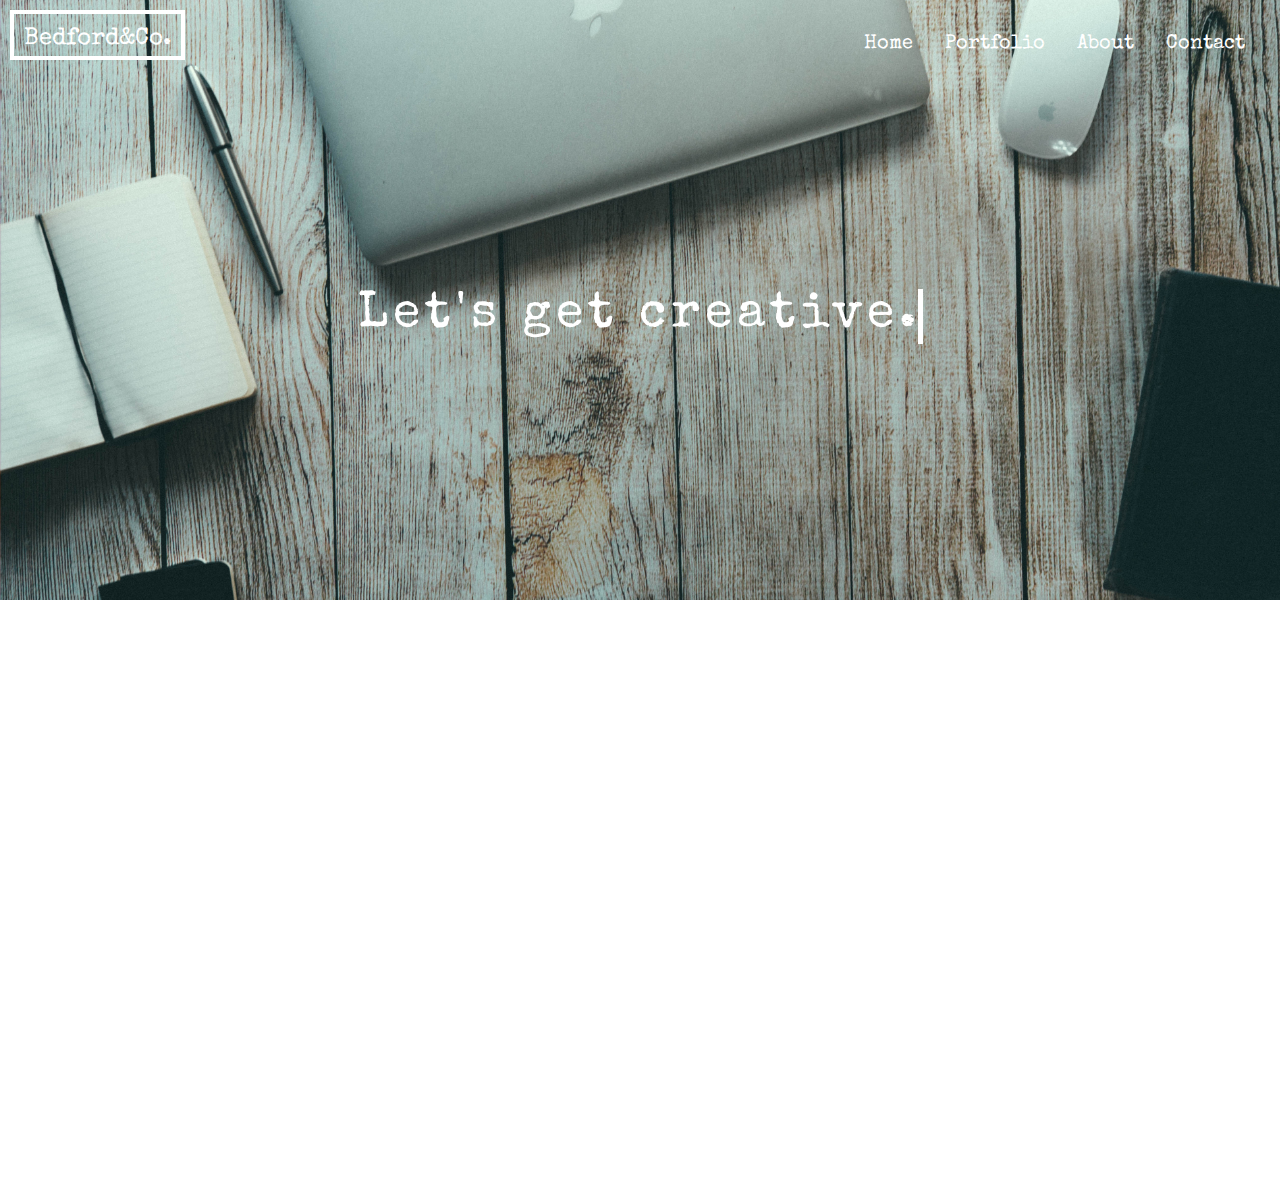
==== index.html @ 41f8a37c "home page with typewriting effect added" ====
<!DOCTYPE html>
<html lang="en">
  <head>
    <meta charset="UTF-8">
    <meta name="viewport" content="width=device-width, initial-scale=1.0">
    <meta http-equiv="X-UA-Compatible" content="ie=edge">
    <title>Bedfordandco</title>
    <link rel="stylesheet" href="css/bootstrap.min.css">
    <link rel="stylesheet" href="css/font-awesome.min.css">
    <link rel="stylesheet" href="css/style.css">
  </head>
  <body>
    <!-- nav section begins -->
    <a class="navbar-brand white-text special-elite" href="#" id="brand">Bedford&Co.</a>
    <ul class="nav nav-pills navbar-right special-elite">
      <li role="presentation"><a href="#">Home</a></li>
      <li role="presentation"><a href="#">Portfolio</a></li>
      <li role="presentation"><a href="#">About</a></li>
      <li role="presentation"><a href="#">Contact</a></li>
    </ul>
    <!-- nav section ends -->
    <!-- hero section begins -->
    <div class="container-fluid" id="workspace">
      <div class="col-sm-12 text-center" id="typewriter-wrapper">
      <h1 class="white-text special-elite" id="typewriter">Let's get creative.</h1>
      </div>
    </div>
    <!-- hero section ends -->
    <!-- portfolio section begins -->
    <div class="container-fluid" id="portfolio"></div>

    <!-- portfolio section ends -->

  </body>
</html>
---- css/style.css ----
/*===============FONTS===============*/
@import url('https://fonts.googleapis.com/css?family=Special+Elite');

/*===========UNIVERSALS============*/

#workspace {
  background-image: url('../img/workspace.jpg');
  height: 600px;
  background-attachment: fixed;
  background-size: cover;
}

#portfolio {
  background-color: #fff;
  height: 600px;
}

.white-text {
  color: #fff;
}

.special-elite {
  font-family: 'Special Elite', cursive;
}

/*===========NAVBAR===============*/

.nav {
  margin: 20px;
}

a {
    color: #fff;
    text-decoration: none;
}

.nav>li>a:focus, .nav>li>a:hover {
  background-color: rgba(0, 0, 0, .5)
}

a:focus, a:hover {
  color: #fff;
}

#brand {
  float: left;
  height: 50px;
  padding: 10px;
  margin: 10px;
  font-size: 24px;
  line-height: 30px;
  text-decoration: none;
  border: solid 4px #fff;
}

#brand:hover {
  color: #fff;
  background-color: rgba(0, 0, 0, .5)
}

ul>li {
  font-size: 20px;
}

/*===============HERO================*/

#typewriter-wrapper {
  margin-top: 200px;
}

#typewriter {
  font-size: 50px;
  overflow: hidden;
  border-right: 5px solid #fff;
  white-space: nowrap;
  margin: 0 auto;
  letter-spacing: 5px;
  animation:
    typing 6.5s steps(50, end),
    blink-caret .75s step-end infinite;
  width: 565px;
}

@keyframes typing {
  from { width: 0 }
  to { width: 565px }
}

@keyframes blink-caret {
  from, to { border-color: transparent }
  50% { border-color: #fff; }
}
}
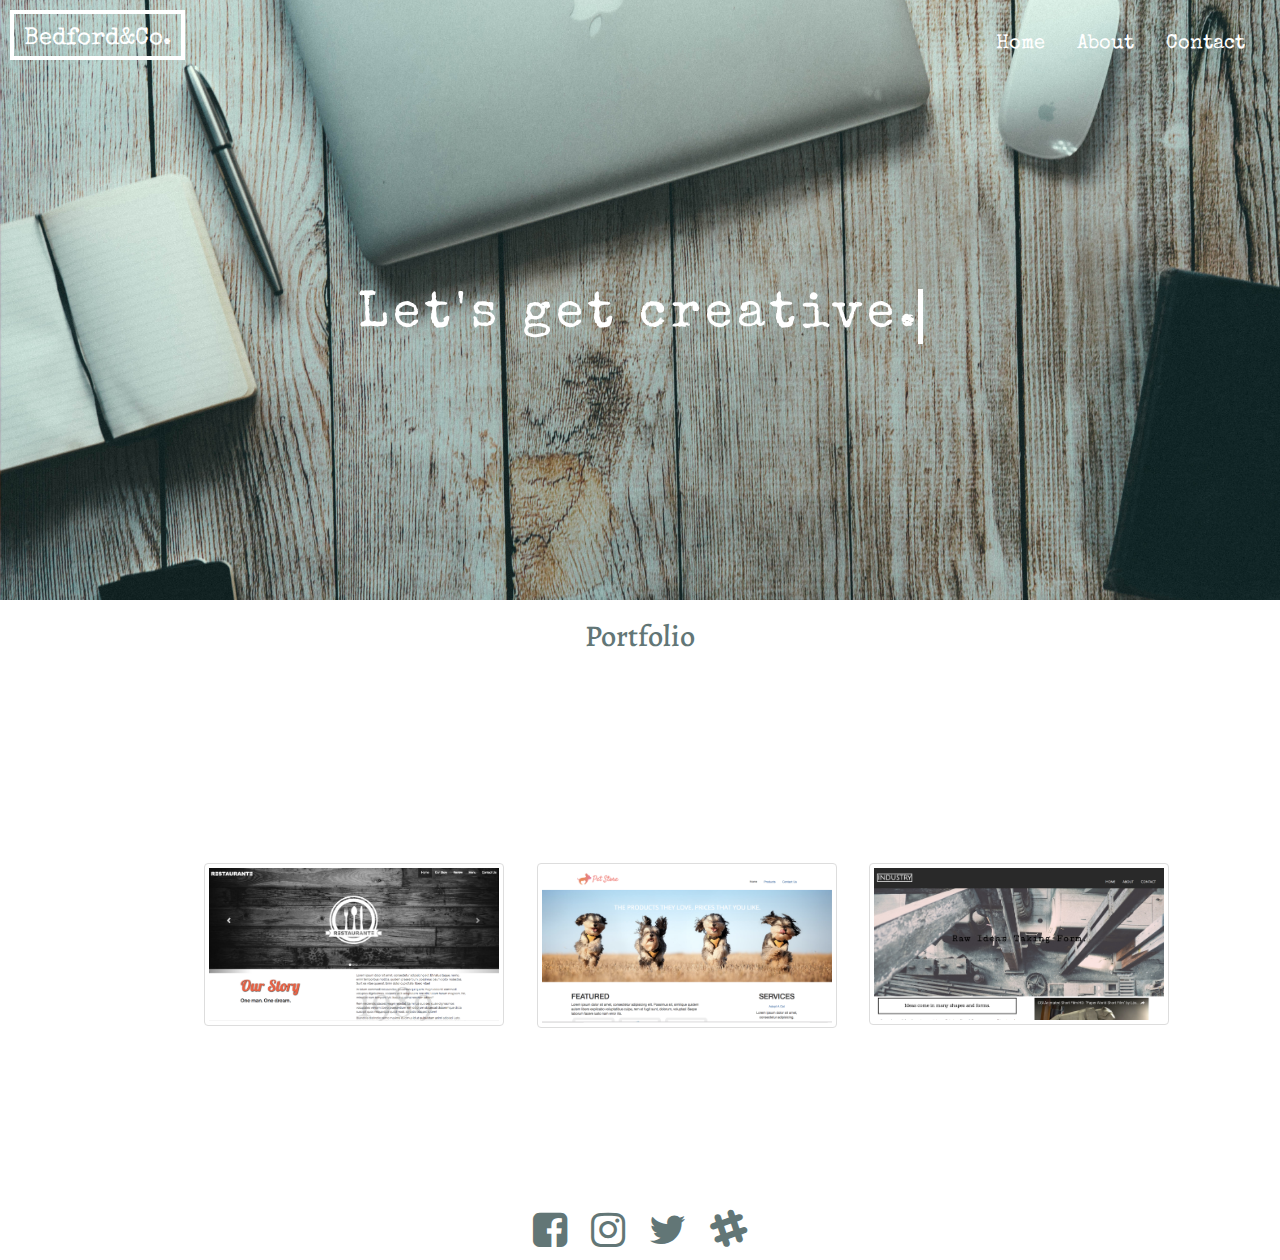
==== commit 4692822c: "more building of homepage and about page" ====
--- a/index.html
+++ b/index.html
@@ -11,25 +11,62 @@
   </head>
   <body>
     <!-- nav section begins -->
-    <a class="navbar-brand white-text special-elite" href="#" id="brand">Bedford&Co.</a>
+    <a class="navbar-brand white-text special-elite" href="index.html" id="brand">Bedford&Co.</a>
     <ul class="nav nav-pills navbar-right special-elite">
-      <li role="presentation"><a href="#">Home</a></li>
-      <li role="presentation"><a href="#">Portfolio</a></li>
-      <li role="presentation"><a href="#">About</a></li>
+      <li role="presentation"><a href="index.html">Home</a></li>
+      <!-- <li role="presentation"><a href="#">Portfolio</a></li> -->
+      <li role="presentation"><a href="about.html">About</a></li>
       <li role="presentation"><a href="#">Contact</a></li>
     </ul>
     <!-- nav section ends -->
     <!-- hero section begins -->
     <div class="container-fluid" id="workspace">
       <div class="col-sm-12 text-center" id="typewriter-wrapper">
-      <h1 class="white-text special-elite" id="typewriter">Let's get creative.</h1>
+        <h1 class="white-text special-elite" id="typewriter">Let's get creative.</h1>
       </div>
     </div>
     <!-- hero section ends -->
     <!-- portfolio section begins -->
-    <div class="container-fluid" id="portfolio"></div>
+    <div class="container-fluid" id="portfolio">
+      <div class="row">
+        <div class="col-sm-12 text-center">
+          <h2 class="grey-text alegreya">Portfolio</h2>
+        </div>
+      </div>
+    <!-- thumbnail section begins  -->
+      <div class="row" id="thumbnail-wrapper">
+        <div class="col-sm-3 col-sm-offset-1 thumbnail-gutter">
+          <a target="_blank" href="https://geekwiseb2.github.io/restaurante-mar-2017-danielbedford/" class="thumbnail">
+            <img src="img/Screenshot-1.png" alt="Website 1" class="img-responsive">
+          </a>
+        </div>
+        <div class="col-sm-3 thumbnail-gutter">
+          <a target="_blank" href="https://geekwiseb2.github.io/pet-store-class-danielbedford/" class="thumbnail">
+            <img src="img/Screenshot-2.png" alt="Website 2" class="img-responsive">
+          </a>
+        </div>
+        <div class="col-sm-3">
+          <a target="_blank" href="https://danielbedford.github.io/Final-Project/" class="thumbnail">
+            <img src="img/Screenshot-3.png" alt="Website 3" class="img-responsive">
+          </a>
+        </div>
+      </div>
+    <!-- thumbnail section ends  -->
+    </div>
+    <!-- portfolio section ends -->
+    <!-- footer section begins -->
+    <div class="row text-center">
+      <!-- font awesome icons section begins -->
+      <a target="_blank" href="https://www.facebook.com/"><i class="fa fa-facebook-square icon" aria-hidden="true"></i></a>
+      <a target="_blank" href="https://www.instagram.com/?hl=en"><i class="fa fa-instagram icon" aria-hidden="true"></i></a>
+      <a target="_blank" href="https://twitter.com/?lang=en"><i class="fa fa-twitter icon" aria-hidden="true"></i></a>
+      <a target="_blank" href="https://slack.com/"><i class="fa fa-slack icon" aria-hidden="true"></i></a>
+      <!-- font awesome icons section ends -->
+    </div>
+    <!-- footer section ends -->
 
-    <!-- portfolio section ends -->
-
+    <!-- javascript	 -->
+    <script src="https://ajax.googleapis.com/ajax/libs/jquery/1.11.3/jquery.min.js"></script>
+    <script src="js/bootstrap.min.js"></script>
   </body>
 </html>
--- a/css/style.css
+++ b/css/style.css
@@ -1,33 +1,38 @@
 /*===============FONTS===============*/
 @import url('https://fonts.googleapis.com/css?family=Special+Elite');
 
+@import url('https://fonts.googleapis.com/css?family=Alegreya');
+
 /*===========UNIVERSALS============*/
-
-#workspace {
-  background-image: url('../img/workspace.jpg');
-  height: 600px;
-  background-attachment: fixed;
-  background-size: cover;
-}
-
-#portfolio {
-  background-color: #fff;
-  height: 600px;
-}
 
 .white-text {
   color: #fff;
+}
+
+.grey-text {
+  color: #627676
 }
 
 .special-elite {
   font-family: 'Special Elite', cursive;
 }
 
-/*===========NAVBAR===============*/
+.alegreya {
+  font-family: 'Alegreya', serif;
+}
 
 .nav {
   margin: 20px;
 }
+
+.thumbnail-gutter {
+  margin-right: 80px;
+}
+
+.thumbnail {
+  width: 300px;
+}
+/*===========NAVBAR===============*/
 
 a {
     color: #fff;
@@ -64,6 +69,13 @@
 
 /*===============HERO================*/
 
+#workspace {
+  background-image: url('../img/workspace.jpg');
+  height: 600px;
+  background-attachment: fixed;
+  background-size: cover;
+}
+
 #typewriter-wrapper {
   margin-top: 200px;
 }
@@ -76,7 +88,7 @@
   margin: 0 auto;
   letter-spacing: 5px;
   animation:
-    typing 6.5s steps(50, end),
+    typing 4.5s steps(50, end),
     blink-caret .75s step-end infinite;
   width: 565px;
 }
@@ -89,5 +101,34 @@
 @keyframes blink-caret {
   from, to { border-color: transparent }
   50% { border-color: #fff; }
+  }
+
+@media screen and (max-width: 624px) {
+  h1#typewriter  {
+    font-size: 28px;
+    width: 370px;
+  }
+    @keyframes typing {
+      from { width: 0 }
+      to { width: 370px }
+    }
+  }
+
+/*===========PORTFOLIO SECTION===========*/
+
+#portfolio {
+  background-color: #fff;
+  height: 600px;
 }
+
+#thumbnail-wrapper {
+  margin: 200px 150px 100px 90px;
 }
+
+/*==============FOOTER===================*/
+
+.icon {
+  color: #627676;
+  font-size: 40px;
+  margin: 10px;
+}
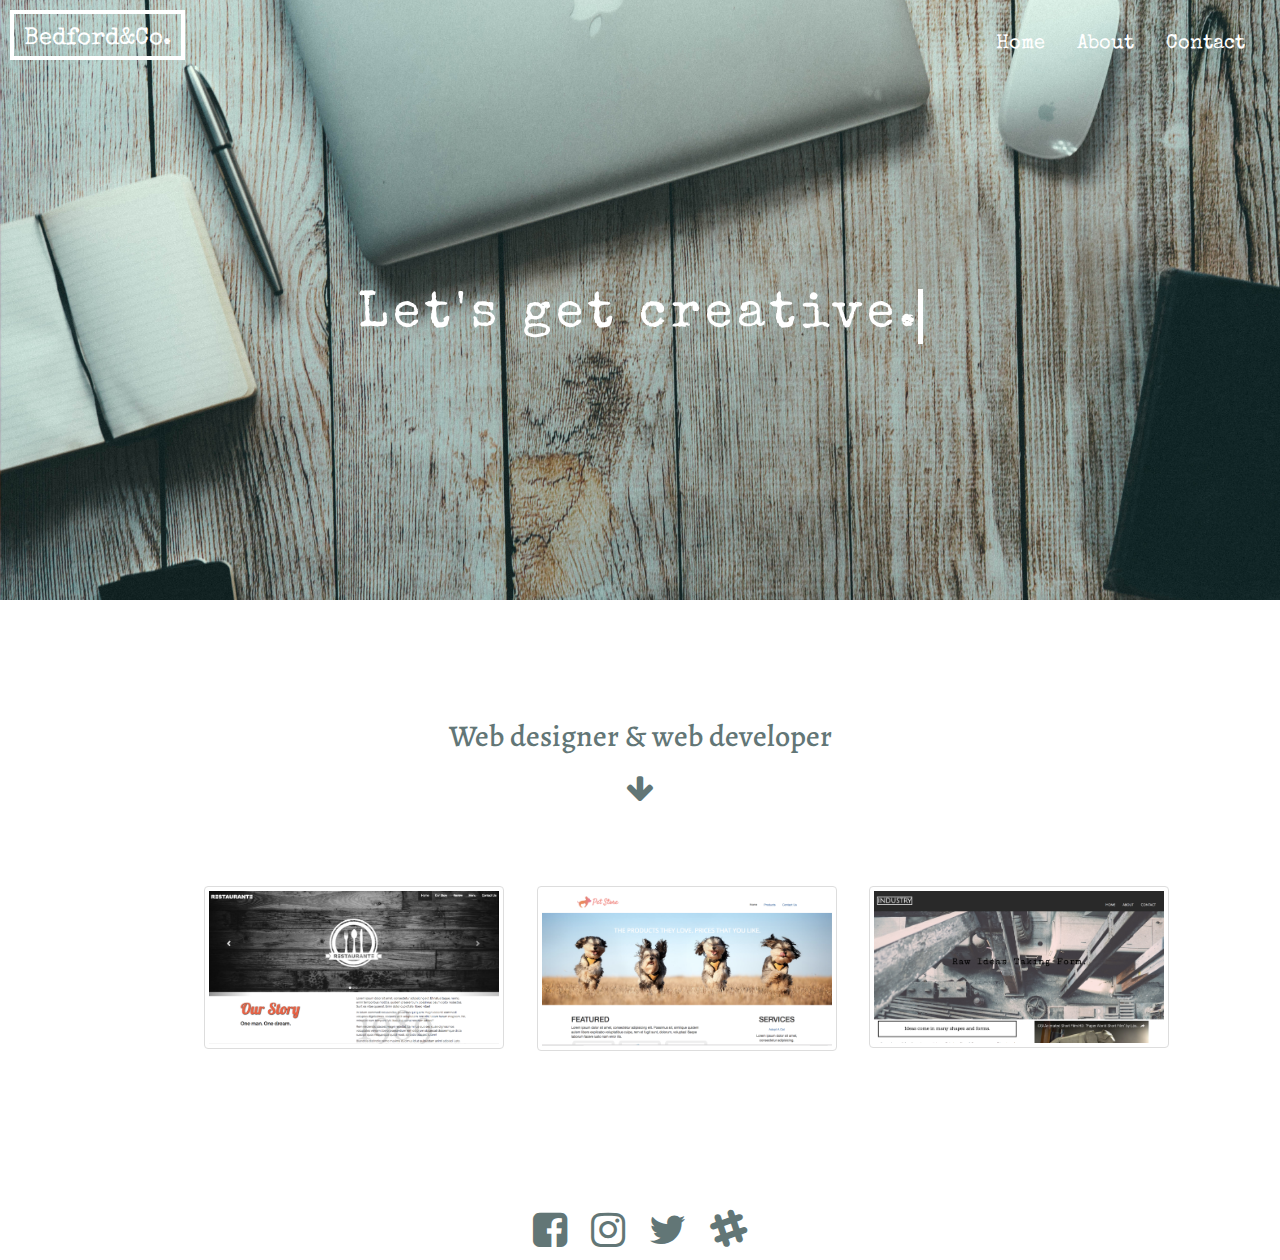
==== commit c487433a: "udpated changes to homepage and about page" ====
--- a/index.html
+++ b/index.html
@@ -14,9 +14,8 @@
     <a class="navbar-brand white-text special-elite" href="index.html" id="brand">Bedford&Co.</a>
     <ul class="nav nav-pills navbar-right special-elite">
       <li role="presentation"><a href="index.html">Home</a></li>
-      <!-- <li role="presentation"><a href="#">Portfolio</a></li> -->
       <li role="presentation"><a href="about.html">About</a></li>
-      <li role="presentation"><a href="#">Contact</a></li>
+      <li role="presentation"><a href="contact.html">Contact</a></li>
     </ul>
     <!-- nav section ends -->
     <!-- hero section begins -->
@@ -29,8 +28,9 @@
     <!-- portfolio section begins -->
     <div class="container-fluid" id="portfolio">
       <div class="row">
-        <div class="col-sm-12 text-center">
-          <h2 class="grey-text alegreya">Portfolio</h2>
+        <div class="col-sm-12 text-center" id="text-wrapper">
+          <h2 class="grey-text alegreya">Web designer & web developer</h2>
+          <h2><i class="fa fa-arrow-down grey-text" aria-hidden="true"></i></h2>
         </div>
       </div>
     <!-- thumbnail section begins  -->
--- a/css/style.css
+++ b/css/style.css
@@ -40,7 +40,7 @@
 }
 
 .nav>li>a:focus, .nav>li>a:hover {
-  background-color: rgba(0, 0, 0, .5)
+  background-color: rgba(255, 255, 255, .5)
 }
 
 a:focus, a:hover {
@@ -121,8 +121,12 @@
   height: 600px;
 }
 
+#text-wrapper {
+  margin-top: 100px;
+}
+
 #thumbnail-wrapper {
-  margin: 200px 150px 100px 90px;
+  margin: 70px 150px 100px 90px;
 }
 
 /*==============FOOTER===================*/
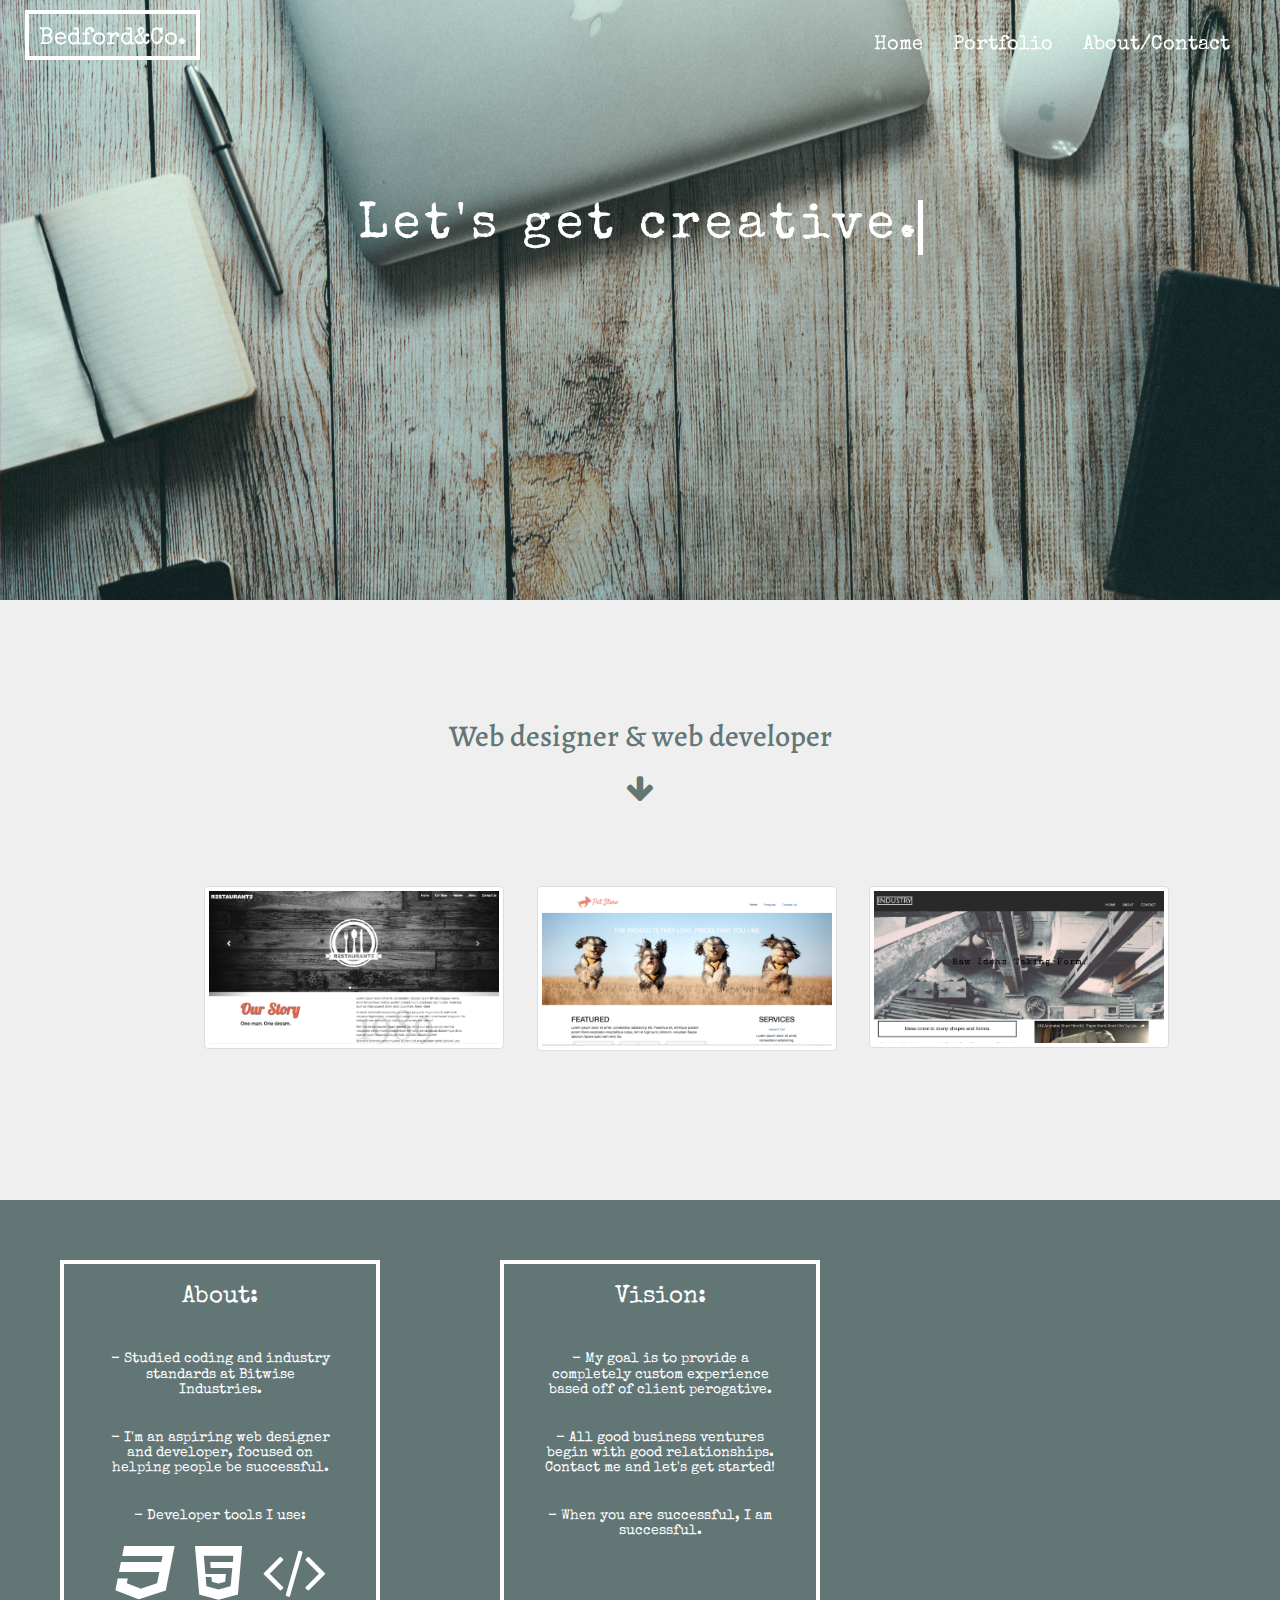
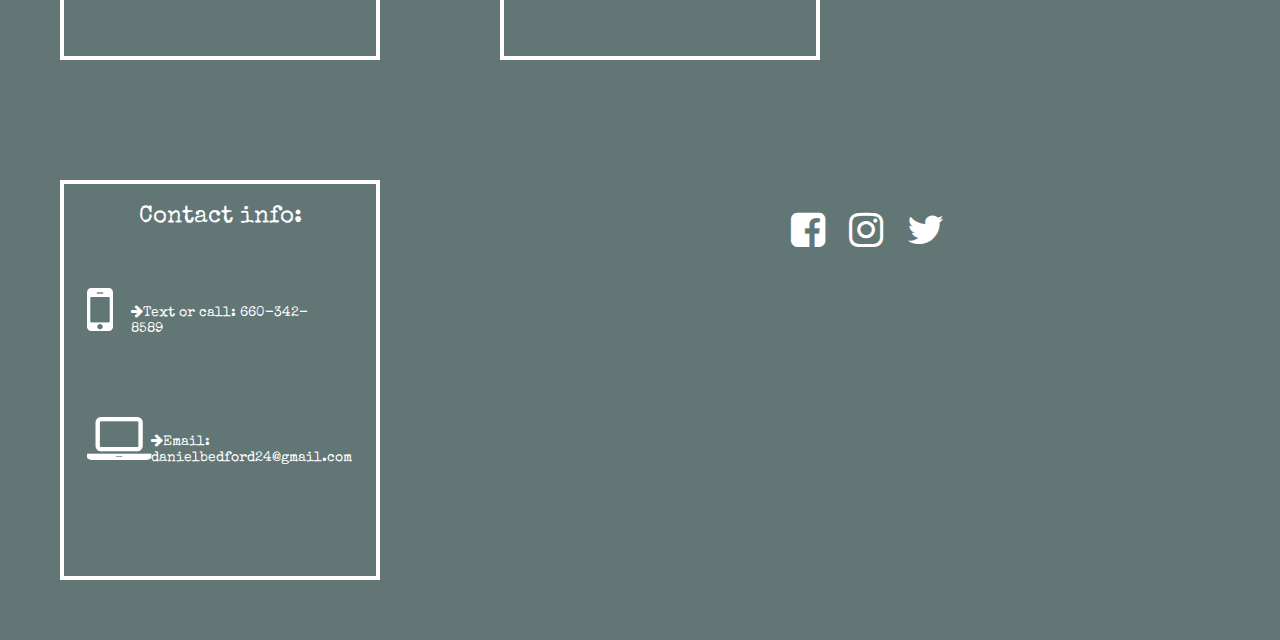
==== commit 8a7d247a: "updated portfolio" ====
--- a/index.html
+++ b/index.html
@@ -11,22 +11,47 @@
   </head>
   <body>
     <!-- nav section begins -->
-    <a class="navbar-brand white-text special-elite" href="index.html" id="brand">Bedford&Co.</a>
-    <ul class="nav nav-pills navbar-right special-elite">
-      <li role="presentation"><a href="index.html">Home</a></li>
-      <li role="presentation"><a href="about.html">About</a></li>
-      <li role="presentation"><a href="contact.html">Contact</a></li>
-    </ul>
+    <nav class="navbar navbar-default navbar-fixed-top">
+      <div class="container-fluid">
+        <!-- Brand and toggle get grouped for better mobile display -->
+        <div class="navbar-header">
+          <button type="button" class="navbar-toggle collapsed" data-toggle="collapse" data-target="#bs-example-navbar-collapse-1" aria-expanded="false">
+            <span class="sr-only">Toggle navigation</span>
+            <span class="icon-bar"></span>
+            <span class="icon-bar"></span>
+            <span class="icon-bar"></span>
+          </button>
+          <a class="navbar-brand white-text special-elite" href="index.html" id="brand">Bedford&Co.</a>
+        </div>
+
+        <!-- Collect the nav links, forms, and other content for toggling -->
+        <div class="collapse navbar-collapse" id="bs-example-navbar-collapse-1">
+          <ul class="nav navbar-nav navbar-right special-elite">
+            <li><a href="#workspace">Home</a></li>
+            <li><a href="#portfolio">Portfolio</a></li>
+            <li><a href="#about">About/Contact</a></li>
+              <ul class="dropdown-menu">
+                <li><a href="#workspace">Home</a></li>
+                <li><a href="#portfolio">Portfolio</a></li>
+                <li><a href="#about">About/Contact</a></li>
+              </ul>
+            </li>
+          </ul>
+        </div><!-- /.navbar-collapse -->
+      </div><!-- /.container-fluid -->
+    </nav>
     <!-- nav section ends -->
+
     <!-- hero section begins -->
     <div class="container-fluid" id="workspace">
-      <div class="col-sm-12 text-center" id="typewriter-wrapper">
+      <div class="col-xs-12 text-center" id="typewriter-wrapper">
         <h1 class="white-text special-elite" id="typewriter">Let's get creative.</h1>
       </div>
     </div>
     <!-- hero section ends -->
+
     <!-- portfolio section begins -->
-    <div class="container-fluid" id="portfolio">
+    <div class="container-fluid white-box" id="portfolio">
       <div class="row">
         <div class="col-sm-12 text-center" id="text-wrapper">
           <h2 class="grey-text alegreya">Web designer & web developer</h2>
@@ -54,13 +79,76 @@
     <!-- thumbnail section ends  -->
     </div>
     <!-- portfolio section ends -->
+
+    <!-- about/contact section begins -->
+    <div class="container-fluid" id="about">
+      <div class="row">
+    <!-- about pannel begins -->
+        <div class="col-sm-3 text-border column-gutter">
+          <div class="row"> <!-- about first row -->
+            <h3 class="text-center white-text special-elite">About:</h3>
+          </div>
+          <div class="row"> <!-- about second row -->
+            <div class="col-xs-10 col-xs-offset-1">
+              <h5 class="text-center white-text special-elite gutter">- Studied coding and industry standards at Bitwise Industries.</h5>
+              <h5 class="text-center white-text special-elite gutter">- I'm an aspiring web designer and developer, focused on helping people be successful.</h5>
+              <h5 class="text-center white-text special-elite">- Developer tools I use:</h5>
+                <h5 class="text-center white-text special-elite">
+                  <i class="fa fa-css3 about-icon" aria-hidden="true"></i>
+                  <i class="fa fa-html5 about-icon" aria-hidden="true"></i>
+                  <i class="fa fa-code about-icon" aria-hidden="true"></i>
+                </h5>
+            </div>
+          </div>
+        </div>
+    <!-- about pannel ends -->
+    <!-- vision pannel begins -->
+        <div class="col-sm-3 text-border column-gutter">
+          <div class="row"> <!-- vision first row -->
+            <h3 class="text-center white-text special-elite">Vision:</h3>
+          </div>
+          <div class="row"> <!-- vision second row -->
+            <div class="col-xs-10 col-xs-offset-1">
+              <h5 class="text-center white-text special-elite gutter">- My goal is to provide a completely custom experience based off of client perogative.</h5>
+              <h5 class="text-center white-text special-elite gutter">- All good business ventures begin with good relationships. Contact me and let's get started!</h5>
+              <h5 class="text-center white-text special-elite gutter">- When you are successful, I am successful.</h5>
+            </div>
+          </div>
+        </div>
+    <!-- vision pannel ends  -->
+    <!-- contact pannel begins -->
+        <div class="col-sm-3 text-border column-gutter">
+          <div class="row"> <!-- contact first row -->
+            <h3 class=" text-center white-text special-elite">Contact info:</h3>
+          </div>
+          <div class="row gutter"> <!-- contact second row -->
+            <div class="col-xs-2">
+              <i class="fa fa-mobile contact-icon" aria-hidden="true"></i>
+            </div>
+            <div class="col-xs-9">
+              <h5 class="special-elite white-text gutter"><i class="fa fa-arrow-right white-text" aria-hidden="true"></i>Text or call: 660-342-8589</h5>
+            </div>
+          </div>
+          <div class="row"> <!-- contact third row -->
+            <div class="col-xs-2">
+              <i class="fa fa-laptop contact-icon" aria-hidden="true"></i>
+            </div>
+            <div class="col-xs-8">
+              <h5 class="special-elite white-text gutter push-right"><i class="fa fa-arrow-right white-text" aria-hidden="true"></i>Email: danielbedford24@gmail.com</h5>
+            </div>
+          </div>
+        </div>
+    <!-- contact pannel ends -->
+      </div>
+    </div>
+    <!-- about/contact section ends -->
+
     <!-- footer section begins -->
-    <div class="row text-center">
+    <div class="row text-center" id="footer">
       <!-- font awesome icons section begins -->
       <a target="_blank" href="https://www.facebook.com/"><i class="fa fa-facebook-square icon" aria-hidden="true"></i></a>
       <a target="_blank" href="https://www.instagram.com/?hl=en"><i class="fa fa-instagram icon" aria-hidden="true"></i></a>
       <a target="_blank" href="https://twitter.com/?lang=en"><i class="fa fa-twitter icon" aria-hidden="true"></i></a>
-      <a target="_blank" href="https://slack.com/"><i class="fa fa-slack icon" aria-hidden="true"></i></a>
       <!-- font awesome icons section ends -->
     </div>
     <!-- footer section ends -->
--- a/css/style.css
+++ b/css/style.css
@@ -25,12 +25,27 @@
   margin: 20px;
 }
 
-.thumbnail-gutter {
-  margin-right: 80px;
+.white-box {
+  background-color: #efefef;
+  height: 600px;
 }
 
-.thumbnail {
-  width: 300px;
+.text-border {
+  border: solid 4px #fff;
+  height: 400px;
+}
+
+.column-gutter {
+  margin: 60px;
+}
+
+.gutter {
+  margin-top: 32px;
+  margin-bottom: 32px;
+}
+
+.push-right {
+  margin-left: 20px;
 }
 /*===========NAVBAR===============*/
 
@@ -65,6 +80,23 @@
 
 ul>li {
   font-size: 20px;
+}
+
+.navbar-default .navbar-nav>li>a {
+  color: #fff;
+}
+
+
+.navbar-default {
+  background-color: transparent;
+}
+
+.navbar-default .navbar-brand {
+  color: #fff;
+}
+
+.navbar {
+  border: none;
 }
 
 /*===============HERO================*/
@@ -116,11 +148,6 @@
 
 /*===========PORTFOLIO SECTION===========*/
 
-#portfolio {
-  background-color: #fff;
-  height: 600px;
-}
-
 #text-wrapper {
   margin-top: 100px;
 }
@@ -129,10 +156,39 @@
   margin: 70px 150px 100px 90px;
 }
 
+.thumbnail-gutter {
+  margin-right: 80px;
+}
+
+.thumbnail {
+  width: 300px;
+}
+/*================ABOUT===================*/
+
+#about {
+  background-color: #627676;
+  height: 600px;
+}
+
+.about-icon {
+  color: #fff;
+  font-size: 60px;
+  margin: 8px;
+}
+
+.contact-icon {
+  color: #fff;
+  font-size: 60px;
+  margin: 8px;
+}
 /*==============FOOTER===================*/
 
+#footer {
+  background-color: #627676;
+}
+
 .icon {
-  color: #627676;
+  color: #fff;
   font-size: 40px;
   margin: 10px;
 }
